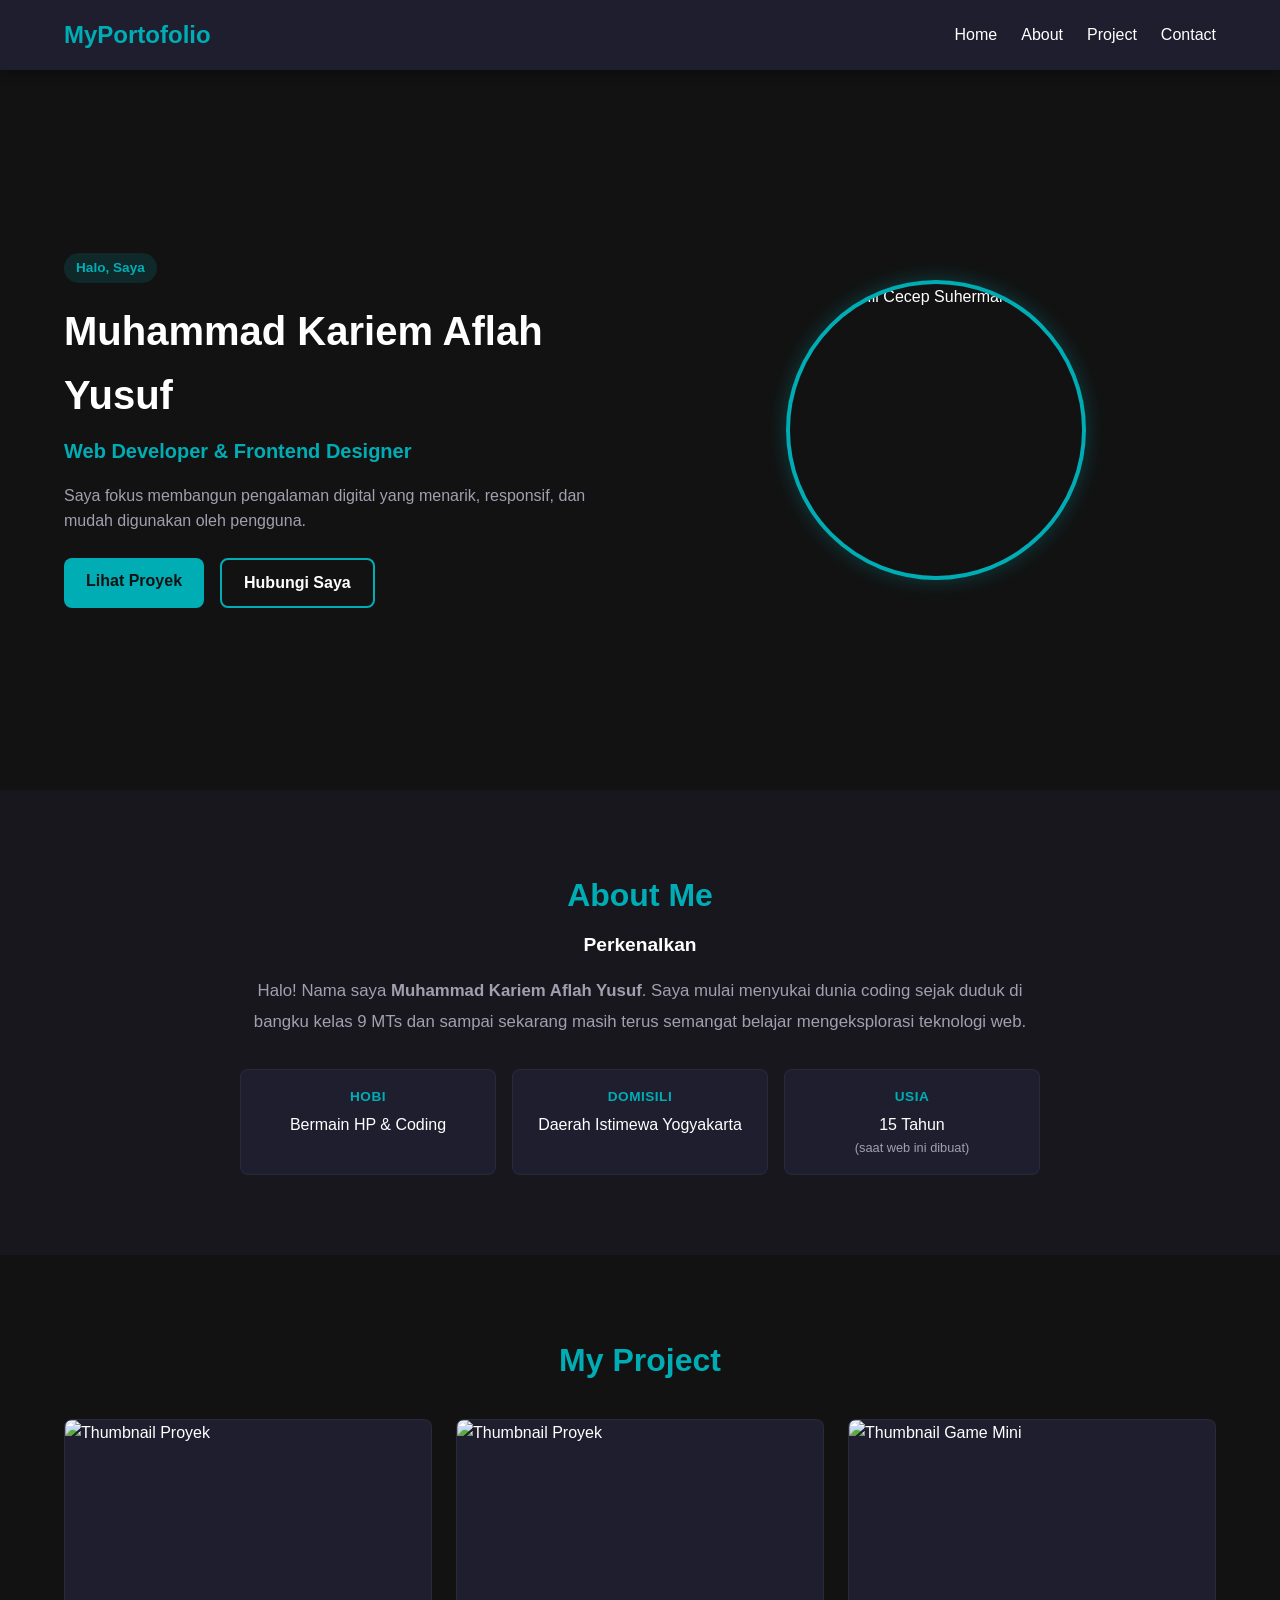
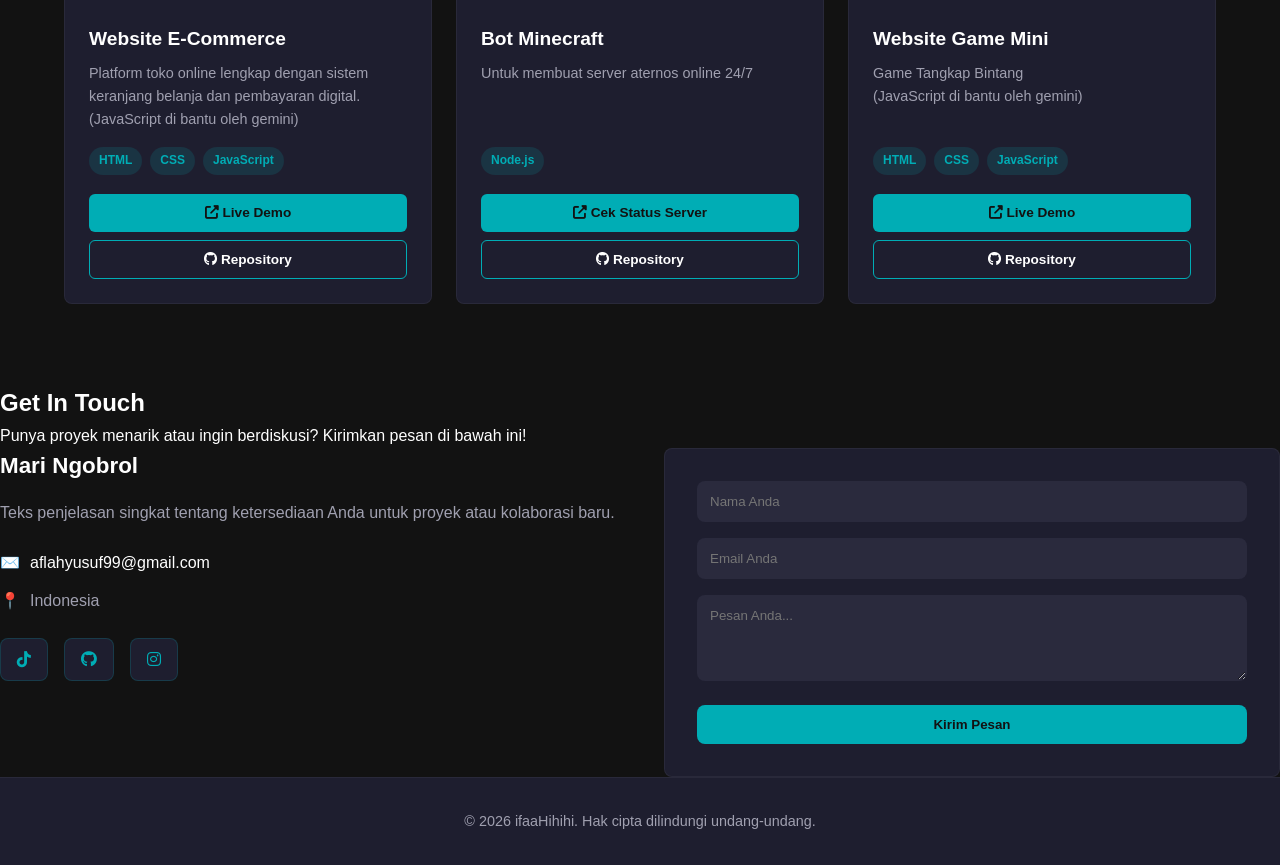
==== index.html @ 12936e57 "Add files via upload" ====
<!DOCTYPE html>
<html lang="en">
<head>
    <meta charset="UTF-8">
    <meta name="viewport" content="width=device-width, initial-scale=1.0">
    <title>MyPortofolio</title>
    <link rel="stylesheet" href="style.css">
    <link rel="stylesheet" href="https://cdnjs.cloudflare.com/ajax/libs/font-awesome/6.4.0/css/all.min.css">
</head>
<body>
    <header class="site-header">
        <nav class="nav-bar">
            <div class="logo">MyPortofolio</div>
            <ul class="nav-links">
                <li><a href="#home">Home</a></li>                
                <li><a href="#about">About</a></li>
                <li><a href="#project">Project</a></li>                
                <li><a href="#contact">Contact</a></li>
            </ul>
        </nav>
    </header>
    
    <section id="home" class="hero-section">
        <div class="hero-content">
        <span class="badge">Halo, Saya</span>
        <h1>Muhammad Kariem Aflah Yusuf</h1>
        <h2>Web Developer & Frontend Designer</h2>
        <p>Saya fokus membangun pengalaman digital yang menarik, responsif, dan mudah digunakan oleh pengguna.</p>
        
        <div class="hero-buttons">
            <a href="#project" class="btn btn-primary">Lihat Proyek</a>
            <a href="#contact" class="btn btn-secondary">Hubungi Saya</a>
        </div>
    </div>

    <div class="hero-image">
        <img src="../image/mc1.jpg" alt="Foto Profil Cecep Suherman">
    </div>
    </section>

    <section id="about">
        <div class="about-container">
            <h2>About Me</h2>
            <h3>Perkenalkan</h3>
                <p class="about-desc">
                    Halo! Nama saya <strong>Muhammad Kariem Aflah Yusuf</strong>. Saya mulai menyukai dunia coding sejak duduk di bangku kelas 9 MTs dan sampai sekarang masih terus semangat belajar mengeksplorasi teknologi web.
                </p>
            
            <div class="about-info-grid">
                <div class="info-item">
                    <span class="info-label">Hobi</span>
                    <span class="info-value">Bermain HP & Coding</span>
                </div>
                <div class="info-item">
                    <span class="info-label">Domisili</span>
                    <span class="info-value">Daerah Istimewa Yogyakarta</span>
                </div>
                <div class="info-item">
                    <span class="info-label">Usia</span>
                    <span class="info-value">15 Tahun <small style="color: var(--text-muted); font-size: 0.8rem; display: block;">(saat web ini dibuat)</small></span>
                </div>
            </div>
        </div>
    </section>

    <section id="project">
        <h2>My Project</h2>
            <section class="container">
                <div class="project1">
                    <img src="../image/img2.png" alt="Thumbnail Proyek">
                    <div class="project-info">
                        <h3>Website E-Commerce</h3>
                        <p>Platform toko online lengkap dengan sistem keranjang belanja dan pembayaran digital.<br>(JavaScript di bantu oleh gemini)</p>
                
              
                        <div class="project-tags">
                            <span class="tag">HTML</span>
                            <span class="tag">CSS</span>
                            <span class="tag">JavaScript</span>
                        </div>
                        <div class="project-actions">
                            <a href="https://ender081.github.io/E-Commerce/" target="_blank" class="btn-card btn-demo">
                            <i class="fas fa-external-link-alt"></i> Live Demo
                            </a>
                            <a href="https://github.com/ender081/E-Commerce" target="_blank" class="btn-card btn-detail">
                            <i class="fab fa-github"></i> Repository
                            </a>
                        </div>
                    </div>
                </div>
                <div class="project2">
                    <img src="../image/mc2.jpg" alt="Thumbnail Proyek">
                    <div class="project-info">
                        <h3>Bot Minecraft</h3>
                        <p>Untuk membuat server aternos online 24/7</p>
                
              
                        <div class="project-tags">
                            <span class="tag">Node.js</span>
                        </div>
                        <div class="project-actions">
                            <a href="https://mcsrvstat.us/server/ServerGabutMC.aternos.me" target="_blank" class="btn-card btn-demo">
                            <i class="fas fa-external-link-alt"></i> Cek Status Server
                            </a>
                            <a href="https://github.com/ender081/Minecraft-Bot-Server-24-7" target="_blank" class="btn-card btn-detail">
                            <i class="fab fa-github"></i> Repository
                            </a>
                        </div>
                    </div>
                </div>
                <div class="project3">
                <img src="../image/img1.png" alt="Thumbnail Game Mini">
                <div class="project-info">
                    <h3>Website Game Mini</h3>
                    <p>Game Tangkap Bintang <br>(JavaScript di bantu oleh gemini)</p>
                    <div class="project-tags">
                        <span class="tag">HTML</span>
                        <span class="tag">CSS</span>
                        <span class="tag">JavaScript</span>
                    </div>
                    <!-- Tombol Aksi -->
                    <div class="project-actions">
                        <a href="https://ender081.github.io/Game-Arcade/" target="_blank" class="btn-card btn-demo">
                            <i class="fas fa-external-link-alt"></i> Live Demo
                        </a>
                        <a href="https://github.com/ender081/Game-Arcade" target="_blank" class="btn-card btn-detail">
                            <i class="fab fa-github"></i> Repository
                        </a>
                    </div>
                </div>
            </div>
            </section>
        </div>
    </section>

    <section id="contact">
        <h2>Get In Touch</h2>
        <p class="substitle">Punya proyek menarik atau ingin berdiskusi? Kirimkan pesan di bawah ini!</p>
        <div class="contact-grid">
        
        
        <div class="contact-info">
            <h3>Mari Ngobrol</h3>
            <p>Teks penjelasan singkat tentang ketersediaan Anda untuk proyek atau kolaborasi baru.</p>
            
            <ul class="contact-list">
                <li>
                    <span class="icon">✉️</span> 
                    <a href="mailto:aflahyusuf99@gmail.com">aflahyusuf99@gmail.com</a>
                </li>
                <li>
                    <span class="icon">📍</span> 
                    <span>Indonesia</span>
                </li>
            </ul>

            
            <div class="social-links">
                <a href="https://www.tiktok.com/@ifaaaoyyy" target="_blank" class="w-9 h-9 rounded-full bg-slate-800 flex items-center justify-center text-slate-300 hover:bg-blue-600 hover:text-white transition"><i class="fa-brands fa-tiktok"></i></a>
                <a href="https://github.com/ender081" target="_blank" class="w-9 h-9 rounded-full bg-slate-800 flex items-center justify-center text-slate-300 hover:bg-blue-400 hover:text-white transition"><i class="fa-brands fa-github"></i></a>
                <a href="https://www.instagram.com/akariefaa._" target="_blank" class="w-9 h-9 rounded-full bg-slate-800 flex items-center justify-center text-slate-300 hover:bg-pink-600 hover:text-white transition"><i class="fa-brands fa-instagram"></i></a>
            </div>
        </div>

        
        <div class="contact-form-wrapper">
            <!-- Form dikonfigurasi menggunakan Web3Forms -->
            <form action="https://api.web3forms.com/submit" method="POST" class="contact-form">
                
                <!-- Ganti nilai di bawah ini dengan Access Key yang kamu dapatkan dari email Web3Forms -->
                <input type="hidden" name="access_key" value="MASUKKAN_ACCESS_KEY_KAMU_DISINI">

                <!-- Nama pengirim -->
                <input type="text" name="name" placeholder="Nama Anda" required>
                
                <!-- Email pengirim (agar kamu bisa langsung reply) -->
                <input type="email" name="email" placeholder="Email Anda" required>
                
                <!-- Pesan/masukan -->
                <textarea name="message" placeholder="Pesan Anda..." rows="4" required></textarea>
                
                <!-- (Opsional) Halaman sukses setelah pesan terkirim -->
                <input type="hidden" name="redirect" value="https://web3forms.com/success">

                <button type="submit" class="btn-submit">Kirim Pesan</button>
            </form>
        </div>

    </div>
    </section>

    <footer>© 2026 ifaaHihihi. Hak cipta dilindungi undang-undang.</footer>
</body>
</html>
---- style.css ----
/* ==========================================
   1. RESET & VARIABLE WARNA (THEME)
   ========================================== */
:root {
  --bg-primary: #121212;      /* Latar belakang utama (Gelap) */
  --bg-card: #1e1e2f;         /* Latar belakang Navbar, Card, & Form */
  --bg-input: #2a2a3d;        /* Latar belakang kolom input */
  --text-main: #ffffff;       /* Warna teks utama */
  --text-muted: #a0a0b0;      /* Warna teks sekunder/deskripsi */
  --accent-color: #00adb5;    /* Warna aksen utama (Cyan/Neon) */
  --accent-hover: #00fff5;    /* Warna aksen saat di-hover */
  --tag-bg: rgba(0, 173, 181, 0.15); /* Background tag transparan */
  --radius: 8px;              /* Lengkungan sudut elemen */
  --transition: all 0.3s ease;/* Durasi efek transisi */
}

* {
  margin: 0;
  padding: 0;
  box-sizing: border-box;
  font-family: 'Segoe UI', Tahoma, Geneva, Verdana, sans-serif;
  scroll-behavior: smooth;
}

body {
  background-color: var(--bg-primary);
  color: var(--text-main);
  line-height: 1.6;
}

/* ==========================================
   2. NAVBAR STYLING
   ========================================== */
.site-header {
  position: sticky;
  top: 0;
  z-index: 100;
  background-color: var(--bg-card);
  box-shadow: 0 4px 10px rgba(0, 0, 0, 0.3);
}

.nav-bar {
  display: flex;
  justify-content: space-between;
  align-items: center;
  padding: 1rem 5%;
}

.logo {
  font-size: 1.5rem;
  font-weight: bold;
  color: var(--accent-color);
}

.nav-links {
  display: flex;
  list-style: none;
  gap: 1.5rem;
}

.nav-links a {
  color: var(--text-main);
  text-decoration: none;
  font-weight: 500;
  transition: var(--transition);
}

.nav-links a:hover {
  color: var(--accent-color);
}

/* ==========================================
   3. HERO SECTION STYLING
   ========================================== */
.hero-section {
  display: flex;
  align-items: center;
  justify-content: space-between;
  padding: 5rem 5%;
  min-height: 80vh;
  gap: 2rem;
  flex-wrap: wrap;
}

.hero-content {
  flex: 1;
  min-width: 280px;
}

.badge {
  display: inline-block;
  background-color: var(--tag-bg);
  color: var(--accent-color);
  padding: 4px 12px;
  border-radius: 20px;
  font-size: 0.85rem;
  font-weight: 600;
  margin-bottom: 1rem;
}

.hero-content h1 {
  font-size: 2.5rem;
  margin-bottom: 0.5rem;
  color: var(--text-main);
}

.hero-content h2 {
  font-size: 1.25rem;
  color: var(--accent-color);
  margin-bottom: 1rem;
}

.hero-content p {
  color: var(--text-muted);
  margin-bottom: 1.5rem;
}

.hero-buttons {
  display: flex;
  gap: 1rem;
}

.hero-image {
  flex: 1;
  display: flex;
  justify-content: center;
  min-width: 280px;
}

.hero-image img {
  max-width: 100%;
  border-radius: 50%;
  border: 4px solid var(--accent-color);
  box-shadow: 0 0 20px rgba(0, 173, 181, 0.3);
  width: 300px;
  height: 300px;
  object-fit: cover;
}

/* Styling Tombol Hero Section */
.btn {
  display: inline-block;
  padding: 10px 22px;
  border-radius: var(--radius);
  font-weight: 600;
  text-decoration: none;
  transition: var(--transition);
  cursor: pointer;
}

.btn-primary {
  background-color: var(--accent-color);
  color: var(--bg-primary);
}

.btn-primary:hover {
  background-color: var(--accent-hover);
  box-shadow: 0 0 15px var(--accent-color);
  transform: translateY(-2px);
}

.btn-secondary {
  background-color: transparent;
  color: var(--text-main);
  border: 2px solid var(--accent-color);
}

.btn-secondary:hover {
  background-color: var(--tag-bg);
  color: var(--accent-hover);
  transform: translateY(-2px);
}

/* ==========================================
   4. ABOUT SECTION STYLING
   ========================================== */
/* ==========================================
   ABOUT SECTION STYLING (NEW & CLEAN)
   ========================================== */
#about {
  padding: 5rem 5%;
  background-color: rgba(30, 30, 47, 0.4);
}

.about-container {
  max-width: 800px;
  margin: 0 auto;
  text-align: center;
}

#about h2 {
  font-size: 2rem;
  color: var(--accent-color);
  margin-bottom: 0.5rem;
}

#about h3 {
  font-size: 1.2rem;
  margin-bottom: 1rem;
  color: var(--text-main);
}

.about-desc {
  color: var(--text-muted);
  font-size: 1.05rem;
  line-height: 1.8;
  margin-bottom: 2rem;
}

/* Kotak Informasi Pendukung (Hobi, Domisili, Usia) */
.about-info-grid {
  display: grid;
  grid-template-columns: repeat(auto-fit, minmax(200px, 1fr));
  gap: 1rem;
  margin-top: 1.5rem;
}

.info-item {
  background-color: var(--bg-card);
  padding: 1rem;
  border-radius: var(--radius);
  border: 1px solid rgba(255, 255, 255, 0.05);
  display: flex;
  flex-direction: column;
  gap: 0.3rem;
  transition: var(--transition);
}

.info-item:hover {
  transform: translateY(-3px);
  border-color: var(--accent-color);
  box-shadow: 0 5px 15px rgba(0, 173, 181, 0.15);
}

.info-label {
  font-size: 0.85rem;
  color: var(--accent-color);
  font-weight: 600;
  text-transform: uppercase;
  letter-spacing: 0.5px;
}

.info-value {
  font-size: 1rem;
  color: var(--text-main);
  font-weight: 500;
}

/* ==========================================
   5. PROJECTS SECTION STYLING
   ========================================== */
#project {
  padding: 5rem 5%;
}

#project > h2 {
  text-align: center;
  font-size: 2rem;
  color: var(--accent-color);
  margin-bottom: 2rem;
}

#project .container {
  display: grid;
  grid-template-columns: repeat(auto-fit, minmax(280px, 1fr));
  gap: 1.5rem;
}

.project1, .project2, .project3 {
  background-color: var(--bg-card);
  border-radius: var(--radius);
  overflow: hidden;
  transition: var(--transition);
  border: 1px solid rgba(255, 255, 255, 0.05);
  display: flex;
  flex-direction: column;
}

.project1:hover, .project2:hover, .project3:hover {
  transform: translateY(-5px);
  box-shadow: 0 8px 20px rgba(0, 173, 181, 0.2);
}

.project1 img, .project2 img, .project3 img {
  width: 100%;
  height: 180px;
  object-fit: cover;
}

.project-info {
  padding: 1.5rem;
  display: flex;
  flex-direction: column;
  flex-grow: 1;
}

.project-info h3 {
  font-size: 1.2rem;
  margin-bottom: 0.5rem;
}

.project-info p {
  color: var(--text-muted);
  font-size: 0.9rem;
  margin-bottom: 1rem;
  flex-grow: 1;
}

.project-tags {
  display: flex;
  gap: 0.5rem;
  margin-bottom: 1.2rem;
  flex-wrap: wrap;
}

.project-tags .tag {
  background-color: var(--tag-bg);
  color: var(--accent-color);
  font-size: 0.75rem;
  padding: 4px 10px;
  border-radius: 20px;
  font-weight: 600;
}

.project-actions {
  display: flex;
  gap: 0.5rem;
}

.btn-card {
  padding: 8px 14px;
  border-radius: 6px;
  font-size: 0.85rem;
  font-weight: 600;
  text-decoration: none;
  text-align: center;
  transition: var(--transition);
}

.btn-demo {
  background-color: var(--accent-color);
  color: var(--bg-primary);
  flex: 1;
}

.btn-demo:hover {
  background-color: var(--accent-hover);
  box-shadow: 0 0 10px var(--accent-color);
}

.btn-detail {
  background-color: transparent;
  color: var(--text-main);
  border: 1px solid var(--accent-color);
  flex: 1;
}

.btn-detail:hover {
  background-color: var(--tag-bg);
}

/* Styling Tombol Bertumpuk (Atas-Bawah) khusus Bot */
.project-actions {
  display: flex;
  flex-direction: column;
  gap: 8px; /* Jarak antara tombol atas dan bawah */
}

.project-actions .btn-card {
  width: 100%; /* Lebar tombol memenuhi kotak card */
  text-align: center;
}

/* ==========================================
   6. CONTACT SECTION STYLING
   ========================================== */
.contact {
  padding: 5rem 5%;
  background-color: rgba(30, 30, 47, 0.4);
}

.contact > h2 {
  text-align: center;
  font-size: 2rem;
  color: var(--accent-color);
  margin-bottom: 0.5rem;
}

.contact > .substitle {
  text-align: center;
  color: var(--text-muted);
  margin-bottom: 3rem;
}

.contact-grid {
  display: grid;
  grid-template-columns: repeat(auto-fit, minmax(300px, 1fr));
  gap: 3rem;
  align-items: start;
}

.contact-info h3 {
  font-size: 1.4rem;
  margin-bottom: 1rem;
}

.contact-info > p {
  color: var(--text-muted);
  margin-bottom: 1.5rem;
}

.contact-list {
  list-style: none;
  margin-bottom: 1.5rem;
}

.contact-list li {
  display: flex;
  align-items: center;
  gap: 10px;
  margin-bottom: 0.8rem;
  color: var(--text-muted);
}

.contact-list a {
  color: var(--text-main);
  text-decoration: none;
  transition: var(--transition);
}

.contact-list a:hover {
  color: var(--accent-color);
}

.social-links {
  display: flex;
  gap: 1rem;
}

.social-links a {
  background-color: var(--bg-card);
  color: var(--accent-color);
  padding: 8px 16px;
  border-radius: var(--radius);
  text-decoration: none;
  font-weight: 600;
  border: 1px solid rgba(0, 173, 181, 0.2);
  transition: var(--transition);
}

.social-links a:hover {
  background-color: var(--accent-color);
  color: var(--bg-primary);
  transform: translateY(-2px);
}

/* Form Styling */
.contact-form-wrapper {
  background-color: var(--bg-card);
  padding: 2rem;
  border-radius: var(--radius);
  border: 1px solid rgba(255, 255, 255, 0.05);
}

.contact-form input,
.contact-form textarea {
  width: 100%;
  padding: 12px;
  margin-bottom: 1rem;
  background-color: var(--bg-input);
  border: 1px solid transparent;
  border-radius: var(--radius);
  color: var(--text-main);
  outline: none;
  transition: var(--transition);
}

.contact-form input:focus,
.contact-form textarea:focus {
  border-color: var(--accent-color);
  box-shadow: 0 0 8px rgba(0, 173, 181, 0.4);
}

.btn-submit {
  width: 100%;
  background-color: var(--accent-color);
  color: var(--bg-primary);
  padding: 12px;
  border: none;
  border-radius: var(--radius);
  font-weight: bold;
  cursor: pointer;
  transition: var(--transition);
}

.btn-submit:hover {
  background-color: var(--accent-hover);
  box-shadow: 0 0 15px var(--accent-color);
  transform: translateY(-2px);
}

/* ==========================================
   7. FOOTER STYLING
   ========================================== */
footer {
  text-align: center;
  padding: 2rem;
  background-color: var(--bg-card);
  color: var(--text-muted);
  font-size: 0.9rem;
  border-top: 1px solid rgba(255, 255, 255, 0.05);
}
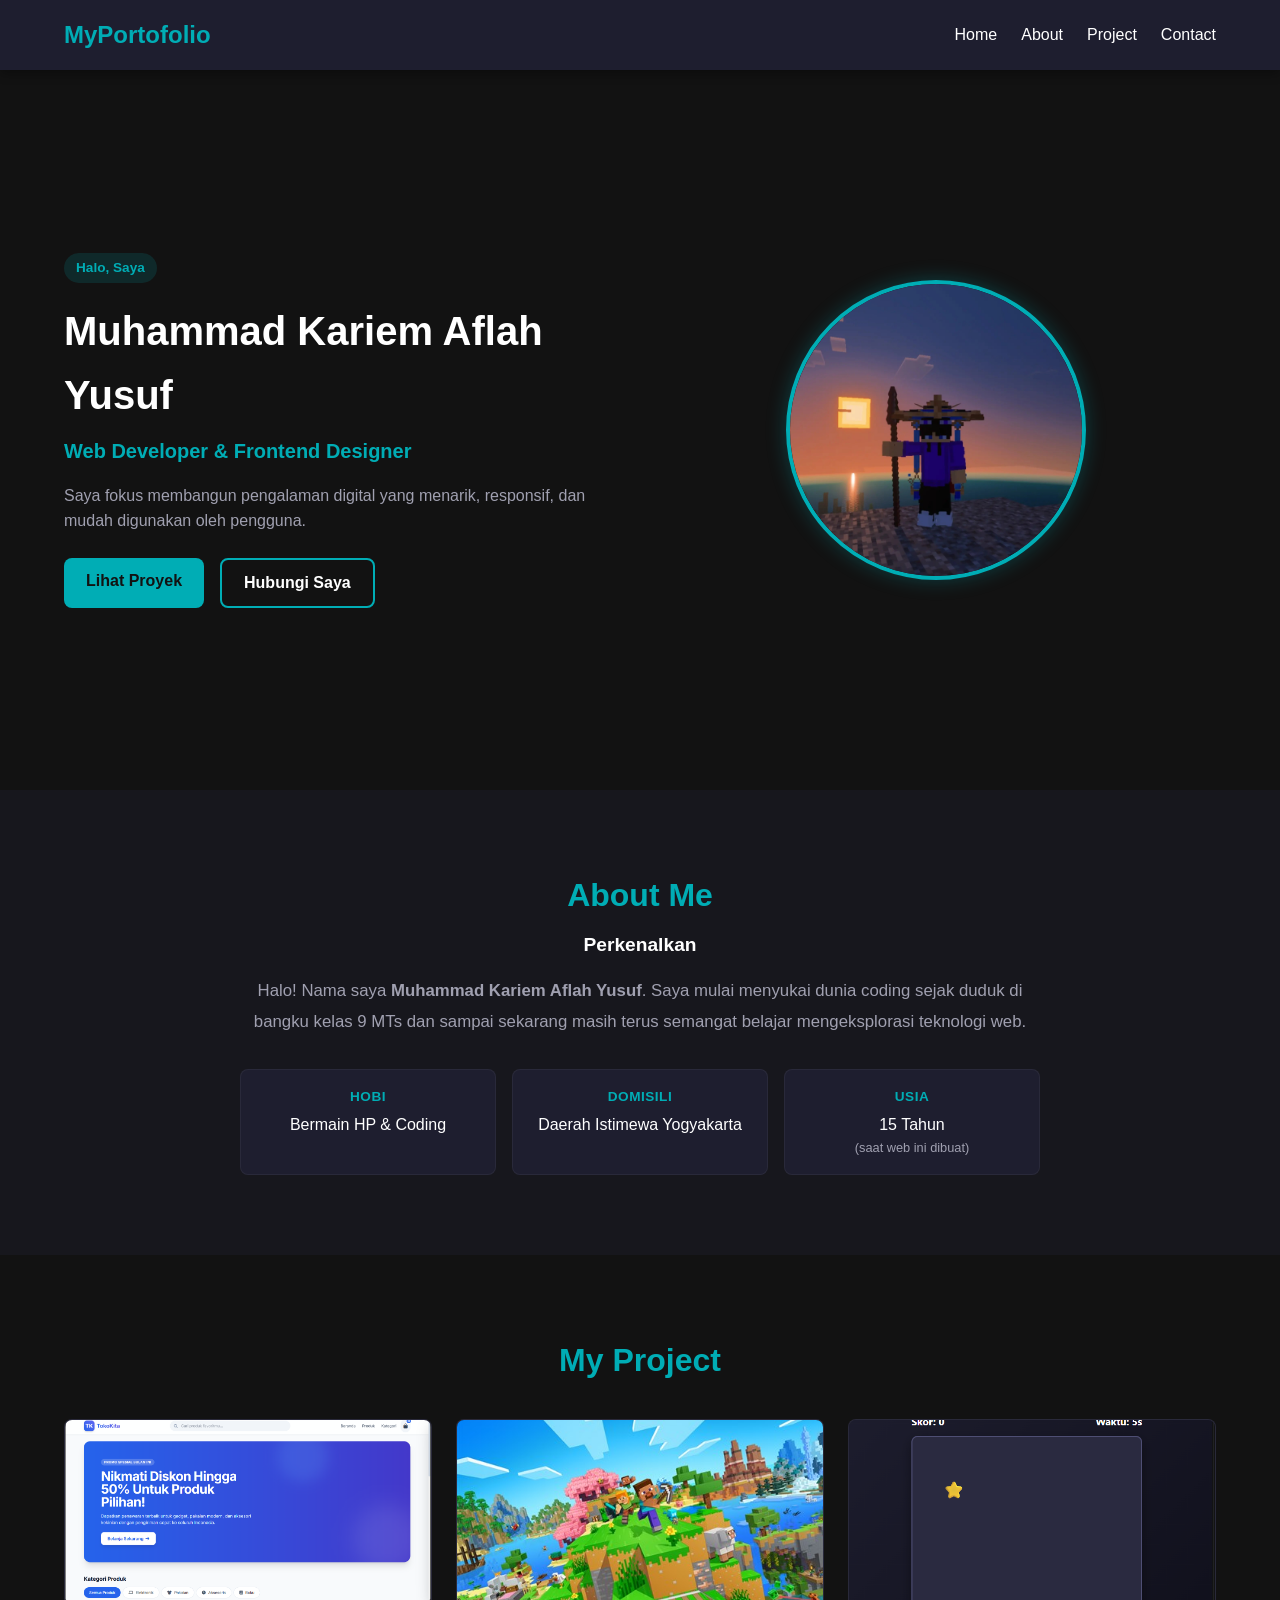
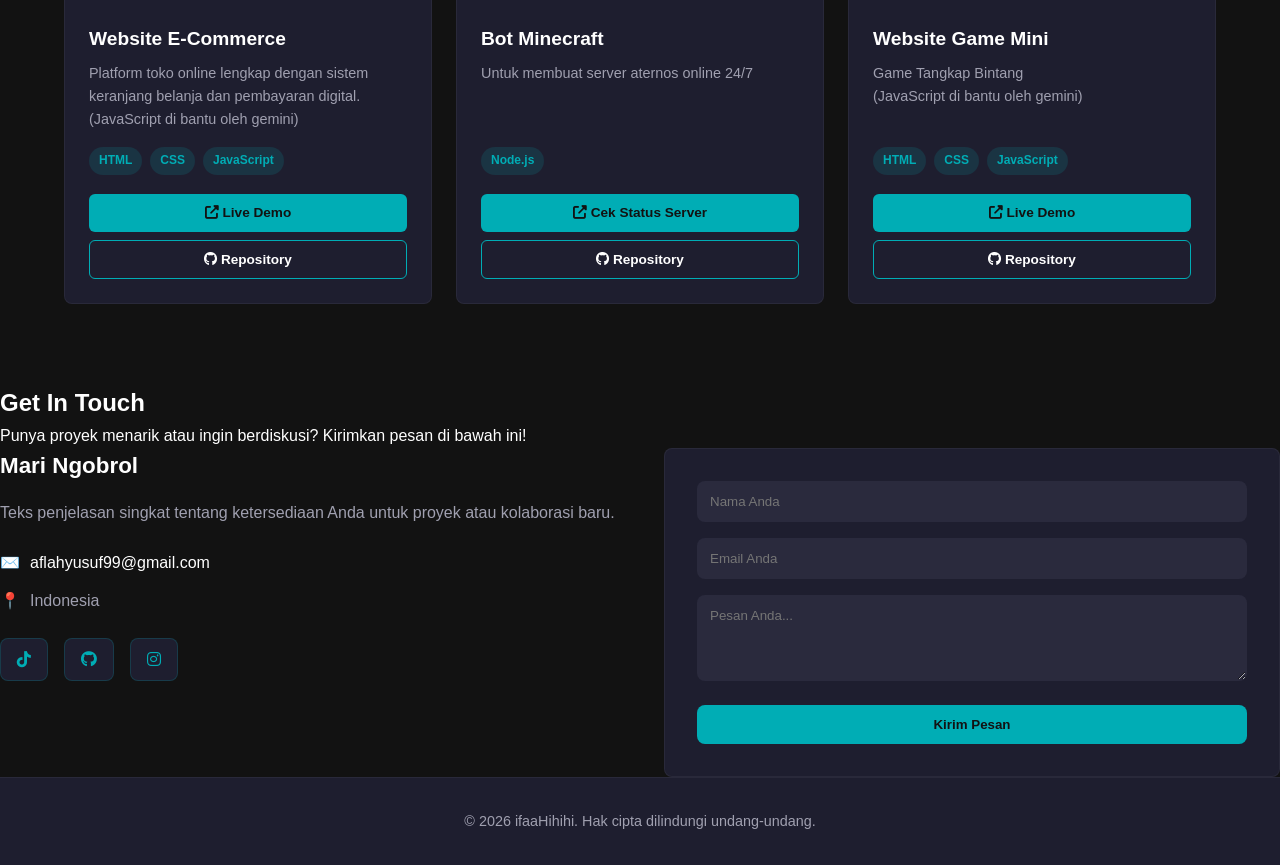
==== commit 4db1c31f: "Update index.html" ====
--- a/index.html
+++ b/index.html
@@ -34,7 +34,7 @@
     </div>
 
     <div class="hero-image">
-        <img src="../image/mc1.jpg" alt="Foto Profil Cecep Suherman">
+        <img src="../image/mc1.jpg" alt="Foto Profil ifaa">
     </div>
     </section>
 
@@ -191,4 +191,4 @@
 
     <footer>© 2026 ifaaHihihi. Hak cipta dilindungi undang-undang.</footer>
 </body>
-</html>+</html>
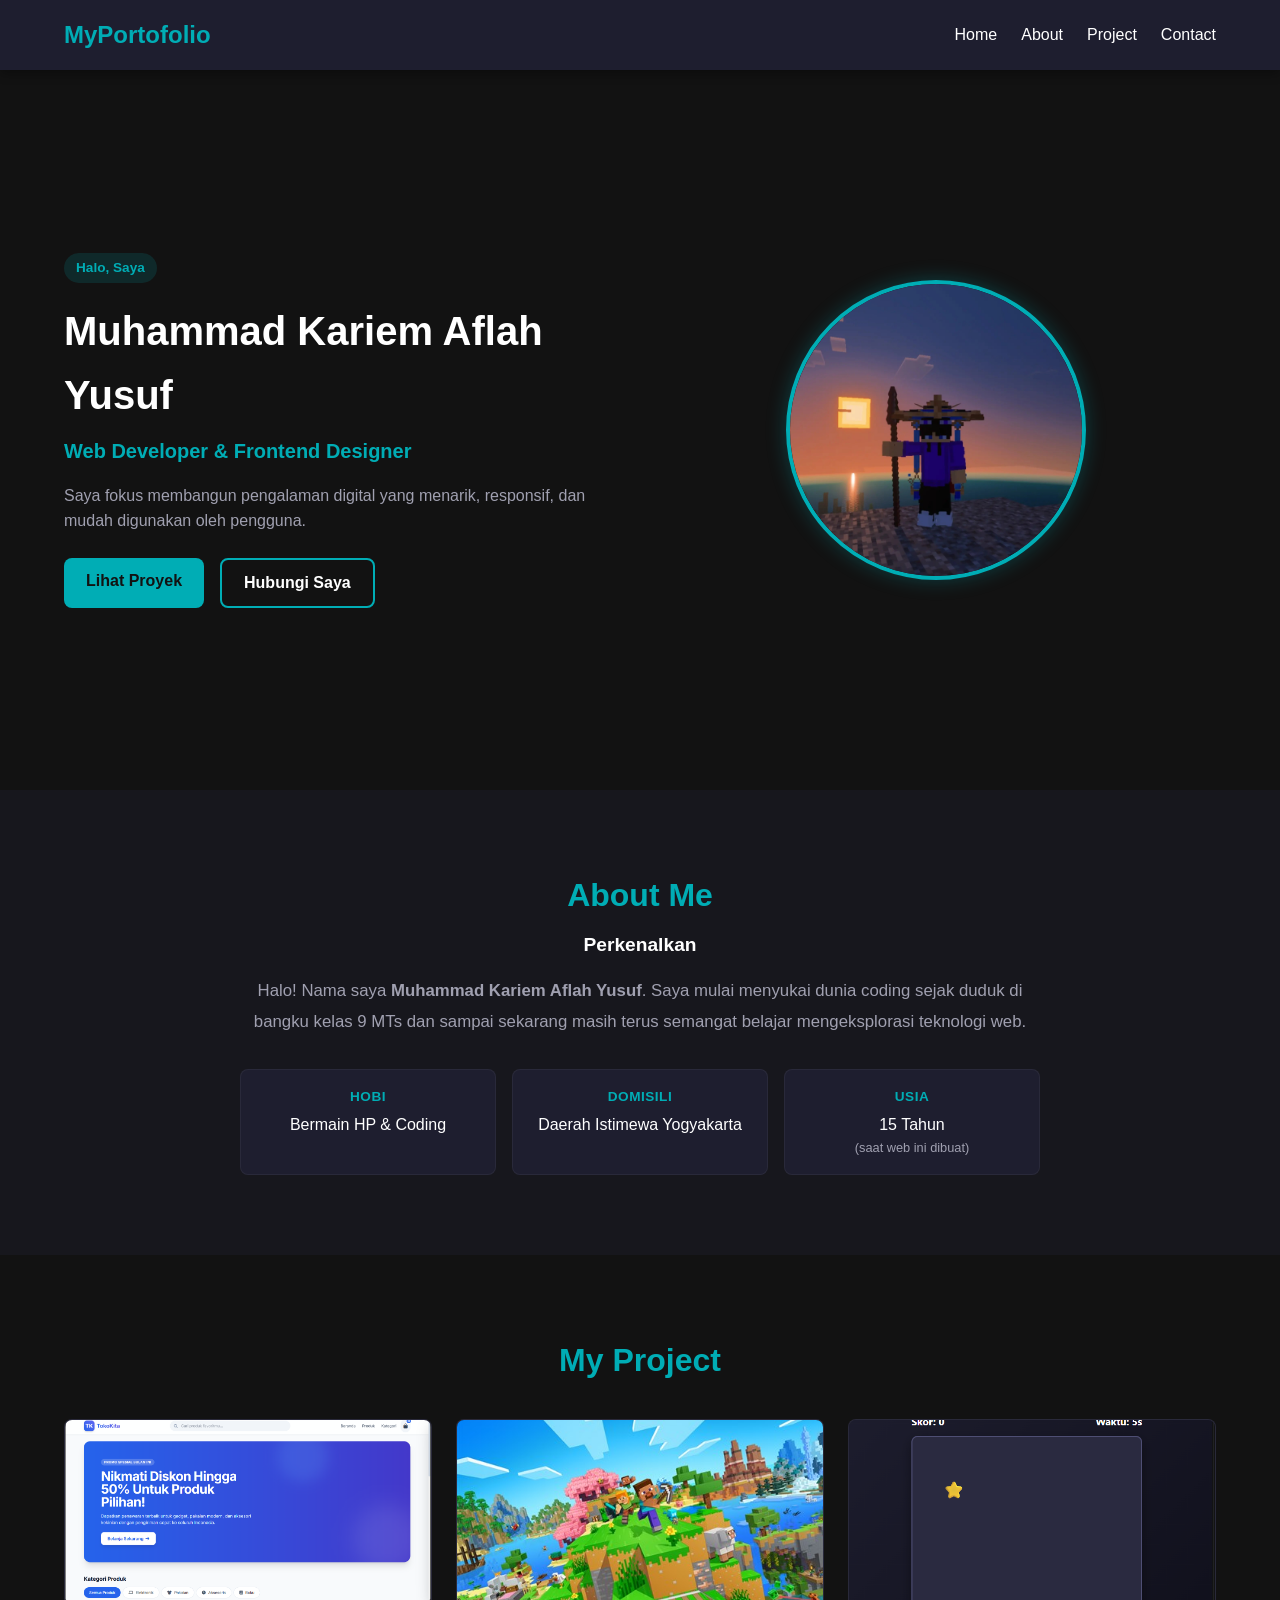
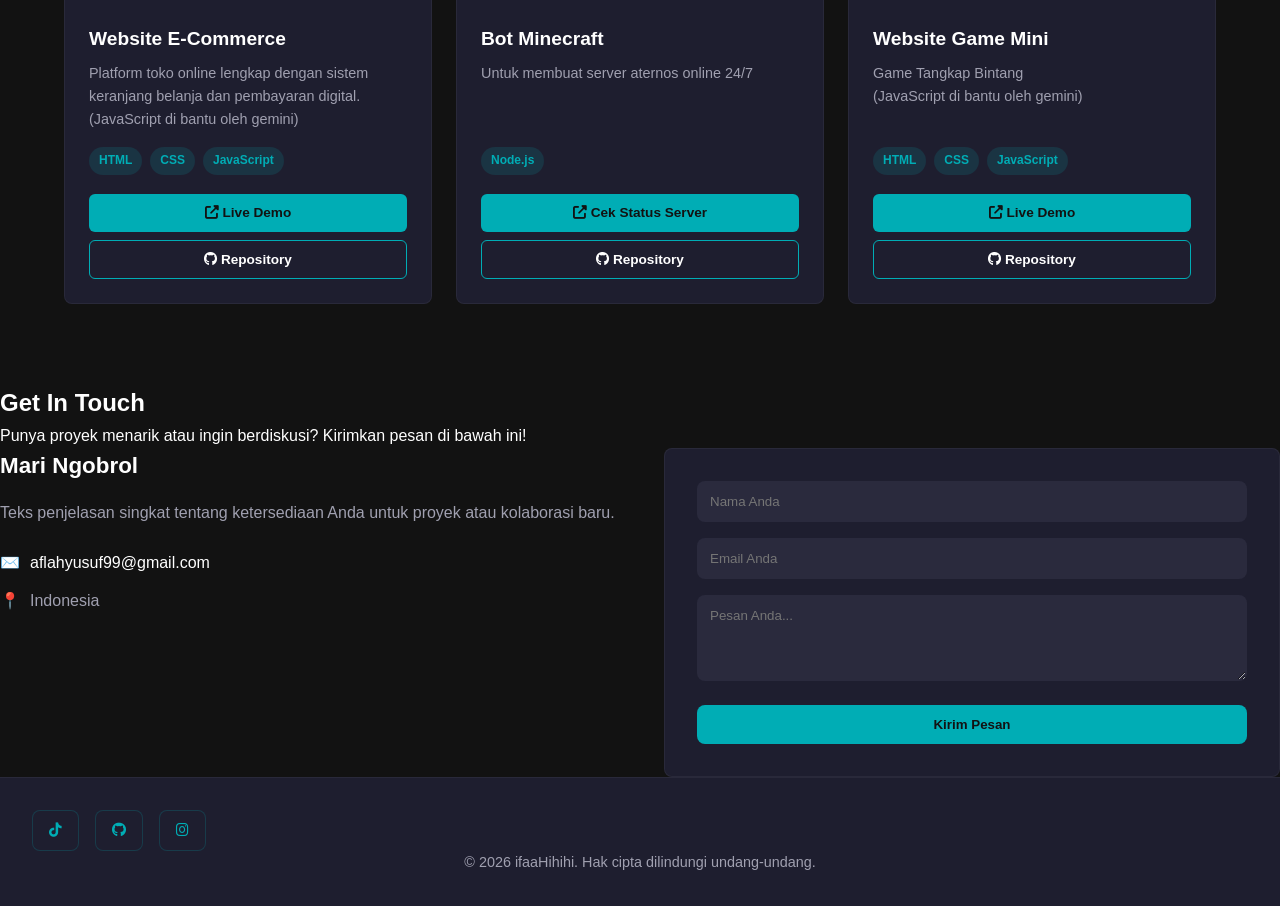
==== commit 63db3733: "Update index.html" ====
--- a/index.html
+++ b/index.html
@@ -138,7 +138,6 @@
         <p class="substitle">Punya proyek menarik atau ingin berdiskusi? Kirimkan pesan di bawah ini!</p>
         <div class="contact-grid">
         
-        
         <div class="contact-info">
             <h3>Mari Ngobrol</h3>
             <p>Teks penjelasan singkat tentang ketersediaan Anda untuk proyek atau kolaborasi baru.</p>
@@ -155,25 +154,19 @@
             </ul>
 
             
-            <div class="social-links">
-                <a href="https://www.tiktok.com/@ifaaaoyyy" target="_blank" class="w-9 h-9 rounded-full bg-slate-800 flex items-center justify-center text-slate-300 hover:bg-blue-600 hover:text-white transition"><i class="fa-brands fa-tiktok"></i></a>
-                <a href="https://github.com/ender081" target="_blank" class="w-9 h-9 rounded-full bg-slate-800 flex items-center justify-center text-slate-300 hover:bg-blue-400 hover:text-white transition"><i class="fa-brands fa-github"></i></a>
-                <a href="https://www.instagram.com/akariefaa._" target="_blank" class="w-9 h-9 rounded-full bg-slate-800 flex items-center justify-center text-slate-300 hover:bg-pink-600 hover:text-white transition"><i class="fa-brands fa-instagram"></i></a>
-            </div>
         </div>
 
         
         <div class="contact-form-wrapper">
-            <!-- Form dikonfigurasi menggunakan Web3Forms -->
+            
             <form action="https://api.web3forms.com/submit" method="POST" class="contact-form">
                 
-                <!-- Ganti nilai di bawah ini dengan Access Key yang kamu dapatkan dari email Web3Forms -->
-                <input type="hidden" name="access_key" value="MASUKKAN_ACCESS_KEY_KAMU_DISINI">
+                <input type="hidden" name="access_key" value="5cfa689b-e9a3-4bb9-938a-dabc90402853">
 
                 <!-- Nama pengirim -->
                 <input type="text" name="name" placeholder="Nama Anda" required>
                 
-                <!-- Email pengirim (agar kamu bisa langsung reply) -->
+                <!-- Email pengirim -->
                 <input type="email" name="email" placeholder="Email Anda" required>
                 
                 <!-- Pesan/masukan -->
@@ -189,6 +182,15 @@
     </div>
     </section>
 
-    <footer>© 2026 ifaaHihihi. Hak cipta dilindungi undang-undang.</footer>
+    <footer>
+        <div class="social-links">
+                <a href="https://www.tiktok.com/@ifaaaoyyy" target="_blank" class="w-9 h-9 rounded-full bg-slate-800 flex items-center justify-center text-slate-300 hover:bg-blue-600 hover:text-white transition"><i class="fa-brands fa-tiktok"></i></a>
+                <a href="https://github.com/ender081" target="_blank" class="w-9 h-9 rounded-full bg-slate-800 flex items-center justify-center text-slate-300 hover:bg-blue-400 hover:text-white transition"><i class="fa-brands fa-github"></i></a>
+                <a href="https://www.instagram.com/akariefaa._" target="_blank" class="w-9 h-9 rounded-full bg-slate-800 flex items-center justify-center text-slate-300 hover:bg-pink-600 hover:text-white transition"><i class="fa-brands fa-instagram"></i></a>
+            </div>
+        <div class="max-w-7xl mx-auto px-4 sm:px-6 lg:px-8 pt-8 border-t border-slate-800 text-center text-xs">
+            <p>© 2026 ifaaHihihi. Hak cipta dilindungi undang-undang.</p>
+        </div>
+    </footer>
 </body>
 </html>
